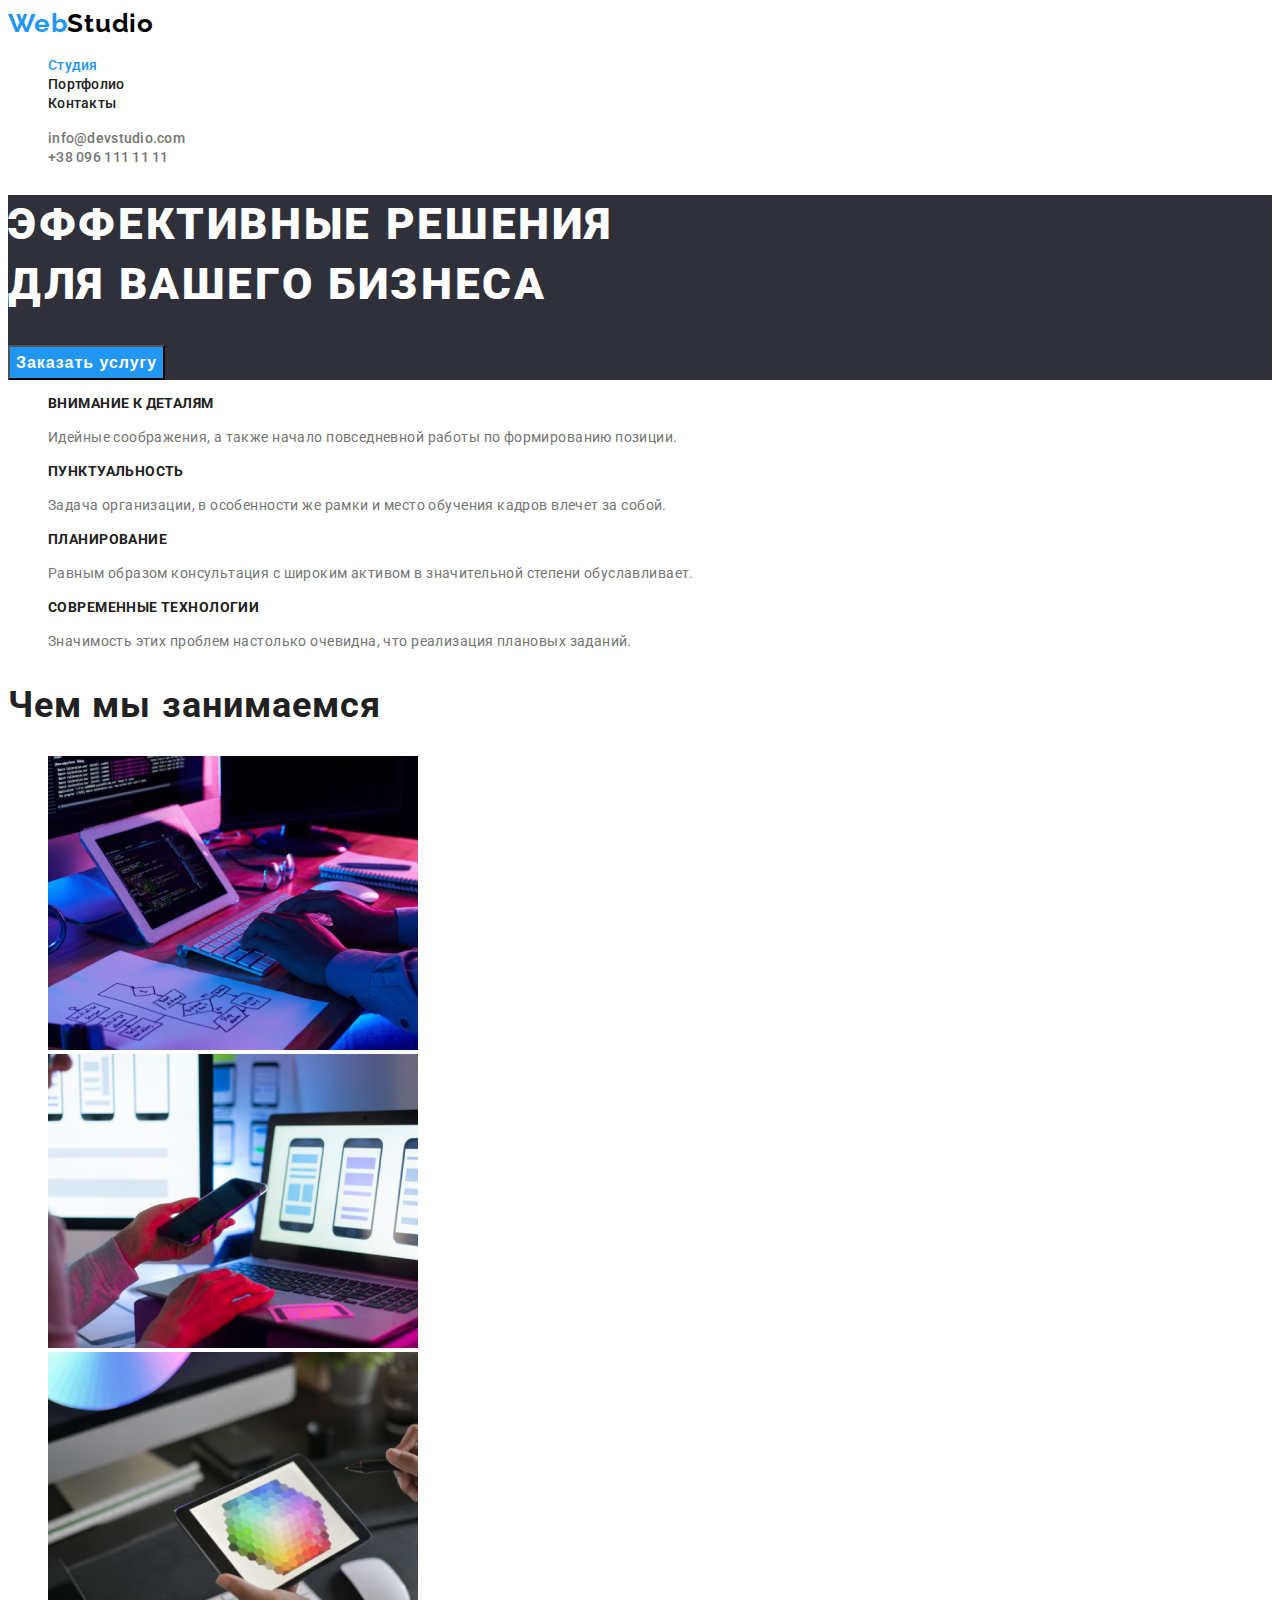
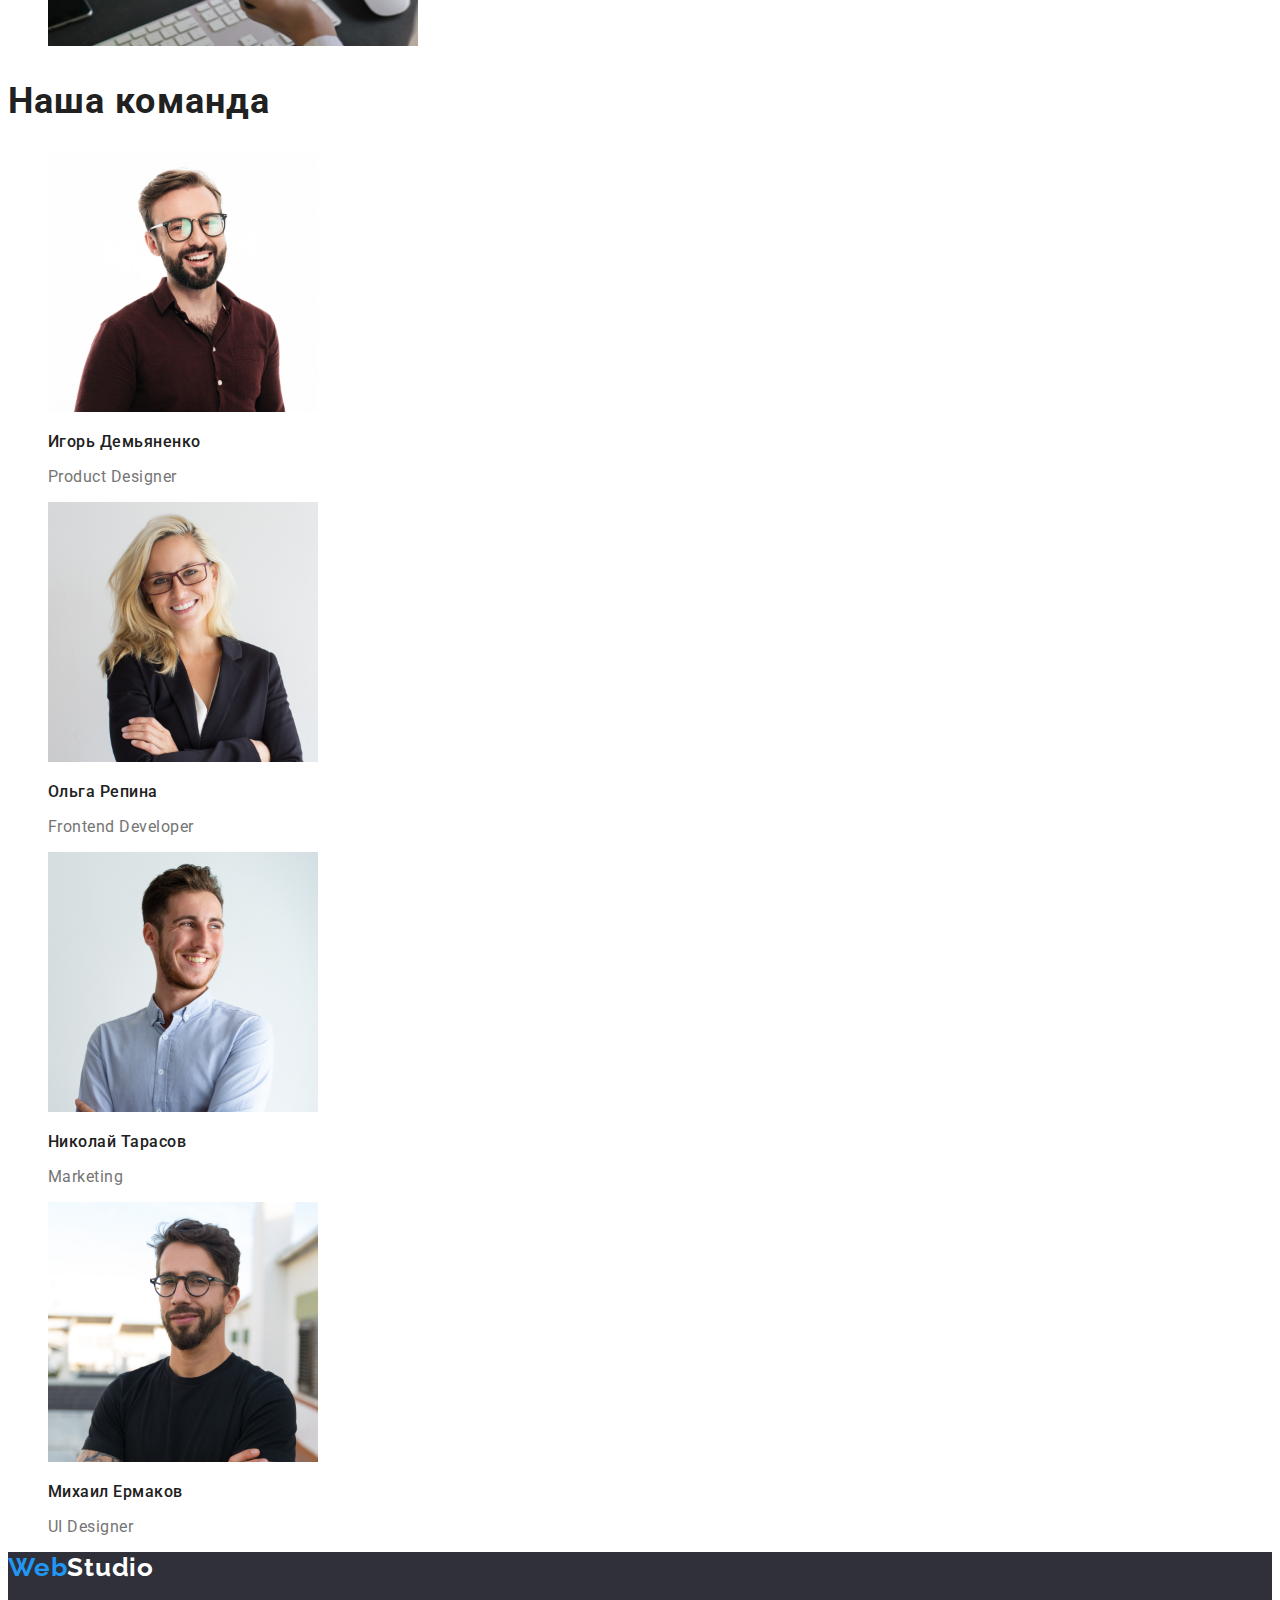
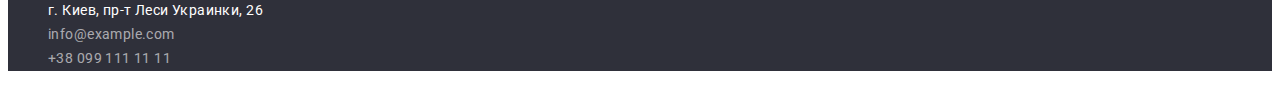
==== index.html @ e6ce5f7b "Initial commit" ====
<!DOCTYPE html>
<html lang="ru">
<head>
    <meta charset="UTF-8">
    <meta http-equiv="X-UA-Compatible" content="IE=edge">
    <meta name="viewport" content="width=device-width, initial-scale=1.0">
    <title>Webstudio</title>
    <!-- Project fonts -->
    <link rel="preconnect" href="https://fonts.gstatic.com">
    <link href="https://fonts.googleapis.com/css2?family=Raleway:wght@700&family=Roboto:wght@400;500;700;900&display=swap"
        rel="stylesheet">
    <!--Custom styles-->    
    <link rel="stylesheet" href="./css/styles.css">
</head>
<body>
    <header class="page-header">
        <!-- the logo is a link -->
        <a class="logo-link link" href="./index.html" lang="en" aria-label="logo webstudio"><span class="logo-accent">Web</span>Studio</a>
        <!-- main navigation -->
        <nav class="nav">
            <ul class="nav-list list">
                <li class="nav-item"><a class="nav-link current link" href="">Студия</a></li>
                <li class="nav-item"><a class="nav-link link" href="./portfolio.html">Портфолио</a></li>
                <li class="nav-item"><a class="nav-link link" href="">Контакты</a></li>
            </ul>
        </nav>
            <ul class="contact-header list">
                <li><a class="mail-link link" href="mailto:info@devstudio.com">info@devstudio.com</a></li>
                <li><a class="mail-link link" href="tel:+380961111111">+38 096 111 11 11</a></li>
            </ul>
    </header>
    <!-- unique page content -->
    <main>
        <!-- solutions for your business -->
        <section class="hero">
            <h1 class="hero-title">Эффективные решения <br> для вашего бизнеса</h1>
            <button class="modal-btn" type="button">Заказать услугу</button>
        </section>
        <!-- features -->
        <section class="section">
            <h2 class="section-title" hidden>Особенности</h2>
            <ul class="feature-list list">
                <li>
                    <h3 class="title">Внимание к деталям</h3>
                    <p class="description">Идейные соображения, а также начало повседневной работы по формированию позиции.</p>
                </li>
                <li>
                    <h3 class="title">Пунктуальность</h3>
                    <p class="description">Задача организации, в особенности же рамки и место обучения кадров влечет за собой.</p>
                </li>
                <li>
                    <h3 class="title">Планирование</h3>
                    <p class="description">Равным образом консультация с широким активом в значительной степени обуславливает.</p>
                </li>
                <li>
                    <h3 class="title">Современные технологии</h3>
                    <p class="description">Значимость этих проблем настолько очевидна, что реализация плановых заданий.</p>
                </li>
            </ul>
        </section>
        <!-- What are we doing -->
        <section class="section-works">
            <h2 class="section-title"> Чем мы занимаемся</h2>
            <ul class="work-list list">
                <li class="work-list-item"><img class="work-list-img" src="./images/we-doing/box-1.png" alt="programming" width="370" height="294"></li>
                <li class="work-list-item"><img class="work-list-img" src="./images/we-doing/box-2.png" alt="adaptive layout" width="370" height="294"></li>
                <li class="work-list-item"><img class="work-list-img" src="./images/we-doing/box-3.png" alt="design" width="370" height="294"></li>
            </ul>
        </section>
        <!-- our-team -->
        <section class="section">
            <h2 class="section-title">Наша команда</h2>
            <ul class="team-list list">
                <li class="team-list-item">
                    <img src="./images/our-team/demyanenko.jpg" alt="igor demyanenko" width="270" height="260">
                    <h3 class="name-title">Игорь Демьяненко</h3>
                    <p class="subtitle">Product Designer</p>
                </li>
                <li>
                    <img src="./images/our-team/repina.jpg" alt="olga repina" width="270" height="260">
                    <h3 class="name-title">Ольга Репина</h3>
                    <p class="subtitle">Frontend Developer</p>
                </li>
                <li>
                    <img src="./images/our-team/tarasov.jpg" alt="nikolay tarasov" width="270" height="260">
                    <h3 class="name-title">Николай Тарасов</h3>
                    <p class="subtitle">Marketing</p>
                </li>
                <li>
                    <img src="./images/our-team/ermakov.jpg" alt="mihail ermakov" width="270" height="260">
                    <h3 class="name-title">Михаил Ермаков</h3>
                    <p class="subtitle">UI Designer</p>
                </li>
            </ul>
        </section>
    </main>
    <!-- footer -->
    <footer class="section-footer">
        <a class="logo-link link" href="./index.html" lang="en" aria-label="логотип веб студия"><span class="logo-accent">Web</span>Studio</a>
        <!-- address -->
        <address class="contact"> 
            <ul class="contact-footer list">
                <li>
                    <a class="map-link link" href="https://goo.gl/maps/AoBXLDuAUuv2pjhq7" target="_blank" rel="noopener noreferrer">г. Киев, пр-т
                        Леси Украинки, 26</a>
                </li>
                <li>
                    <a class="mail-link link" href="mailto:info@example.com">info@example.com</a>
                </li>
                <li>
                    <a class="tel-link link" href="tel:+380991111111">+38 099 111 11 11</a>
                </li>
            </ul>
        </address>
    </footer>
</body>
</html>
---- css/styles.css ----
:root {
  --title-text-color: #212121;
  --accent-color: #2196f3;
  --primary-text-color: #757575;
  --brand-color: #000000;
  --text-decoration-color: rgba(255, 255, 255, 0.6);
  --main-text-color: #ffffff;
  --main-font: "Roboto", sans-serif;
  --secondary-font: "Raleway", sans-serif;
  --modal-button-color: #188ce8;
  --secondary-button-color: #f5f4fa;
  --secondary-background-color: #2f303a;
}

.list {
  list-style: none;
}

.link {
  text-decoration: none;
}

body {
  font-family: var(--main-font);
  background-color: #ffffff;
  color: var(--primary-text-color);
}

/* ===================== COMPONENTS ==================*/

.description {
  font-size: 14px;
  line-height: 1.71;
  letter-spacing: 0.03em;
}

/* set one color to headers h2 */
.section-title {
  font-size: 36px;
  line-height: 1.17;
  letter-spacing: 0.03em;
  color: var(--title-text-color);
}

/* ================== END COMPONENTS==================*/

/* =================== HEADER ======================== */

.logo-link {
  font-family: var(--secondary-font);
  font-weight: 700;
  font-size: 26px;
  line-height: 1.19;
  letter-spacing: 0.03em;
  color: var(--brand-color);
}

.logo-accent {
  color: var(--accent-color);
}

/* navigation menu */
.nav-link {
  font-weight: 500;
  font-size: 14px;
  line-height: 1.14;
  letter-spacing: 0.02em;
  color: var(--title-text-color);
}

/* Added style to links navigation menu on focus and on hover */
.nav-link:hover,
.nav-link:focus {
  color: var(--accent-color);
}

.nav-list .nav-link.current {
  color: var(--accent-color);
}

.contact-header a {
  font-weight: 500;
  font-size: 14px;
  line-height: 1.14;
  letter-spacing: 0.02em;
  color: var(--primary-text-color);
}

.mail-link:hover,
.mail-link:focus {
  color: var(--accent-color);
}

.tel-link:hover,
.tel-link:focus {
  color: var(--accent-color);
}
/* ================== END HEADER ==================== */

/* ======================== HERO ==================== */
.hero {
  background-color: var(--secondary-background-color);
}

.hero-title {
  font-weight: 900;
  font-size: 44px;
  line-height: 1.36;
  letter-spacing: 0.06em;
  text-transform: uppercase;
  color: var(--main-text-color);
}

.modal-btn {
  font-weight: 700;
  font-size: 16px;
  line-height: 1.87;
  letter-spacing: 0.06em;
  background-color: var(--accent-color);
  color: var(--main-text-color);
  cursor: pointer;
}

/* Added styles to the button on focus, on hover */
.modal-btn:hover,
.modal-btn:focus {
  background-color: var(--modal-button-color);
}

/* ====================== END HERO ================== */

/* ===================== FEATURES =================== */
/* set one color to headers h3 in section feature*/
.feature-list .title {
  font-size: 14px;
  line-height: 1.14;
  letter-spacing: 0.03em;
  text-transform: uppercase;
  color: var(--title-text-color);
}

/* ======================= END FEATURES ============= */

/* ======================= WORKS ==================== */

/* ====================== END WORKS =========  */

/* ====================== TEAM ==============  */
.subtitle {
  font-size: 16px;
  line-height: 1.19;
  letter-spacing: 0.03em;
}

.name-title {
  font-weight: 500;
  font-size: 16px;
  line-height: 1.19;
  letter-spacing: 0.03em;
  color: var(--title-text-color);
}

/* ====================== END TEAM ==============  */

/* ================= FOOTER =================== */
.section-footer .logo-link {
  font-family: var(--secondary-font);
  font-weight: 700;
  font-size: 26px;
  line-height: 1.19;
  letter-spacing: 0.03em;
  color: var(--main-text-color);
}

.logo-accent {
  color: var(--accent-color);
}

.section-footer {
  background-color: var(--secondary-background-color);
}

.contact-footer a {
  font-style: normal;
  font-size: 14px;
  line-height: 1.71;
  letter-spacing: 0.03em;
  color: var(--text-decoration-color);
}

.contact-footer .map-link {
  color: var(--main-text-color);
}

.contact-footer .mail-link:hover,
.contact-footer .mail-link:focus {
  color: var(--accent-color);
}

.contact-footer .tel-link:hover,
.contact-footer .tel-link:focus {
  color: var(--accent-color);
}

.contact-footer .map-link:hover,
.contact-footer .map-link:focus {
  color: var(--accent-color);
}

/* ================ END FOOTER ============== */
/* ================ PORTFOLIO ==================== */
.portfolio-item .subtitle {
  font-weight: normal;
  font-size: 16px;
  line-height: 1.87;
  letter-spacing: 0.03em;
  color: var(--primary-text-color);
}

.portfolio-item .title {
  font-size: 18px;
  line-height: 2;
  letter-spacing: 0.06em;
  color: var(--title-text-color);
}
.filter-button {
  font-weight: 500;
  font-size: 16px;
  line-height: 1.62;
  letter-spacing: 0.03em;
  color: var(--title-text-color);
  background-color: var(--secondary-button-color);
  cursor: pointer;
}

/* Added styles to the filter button on focus, on hover */
.filter-button:hover,
.filter-button:focus {
  color: var(--main-text-color);
  background-color: var(--accent-color);
}
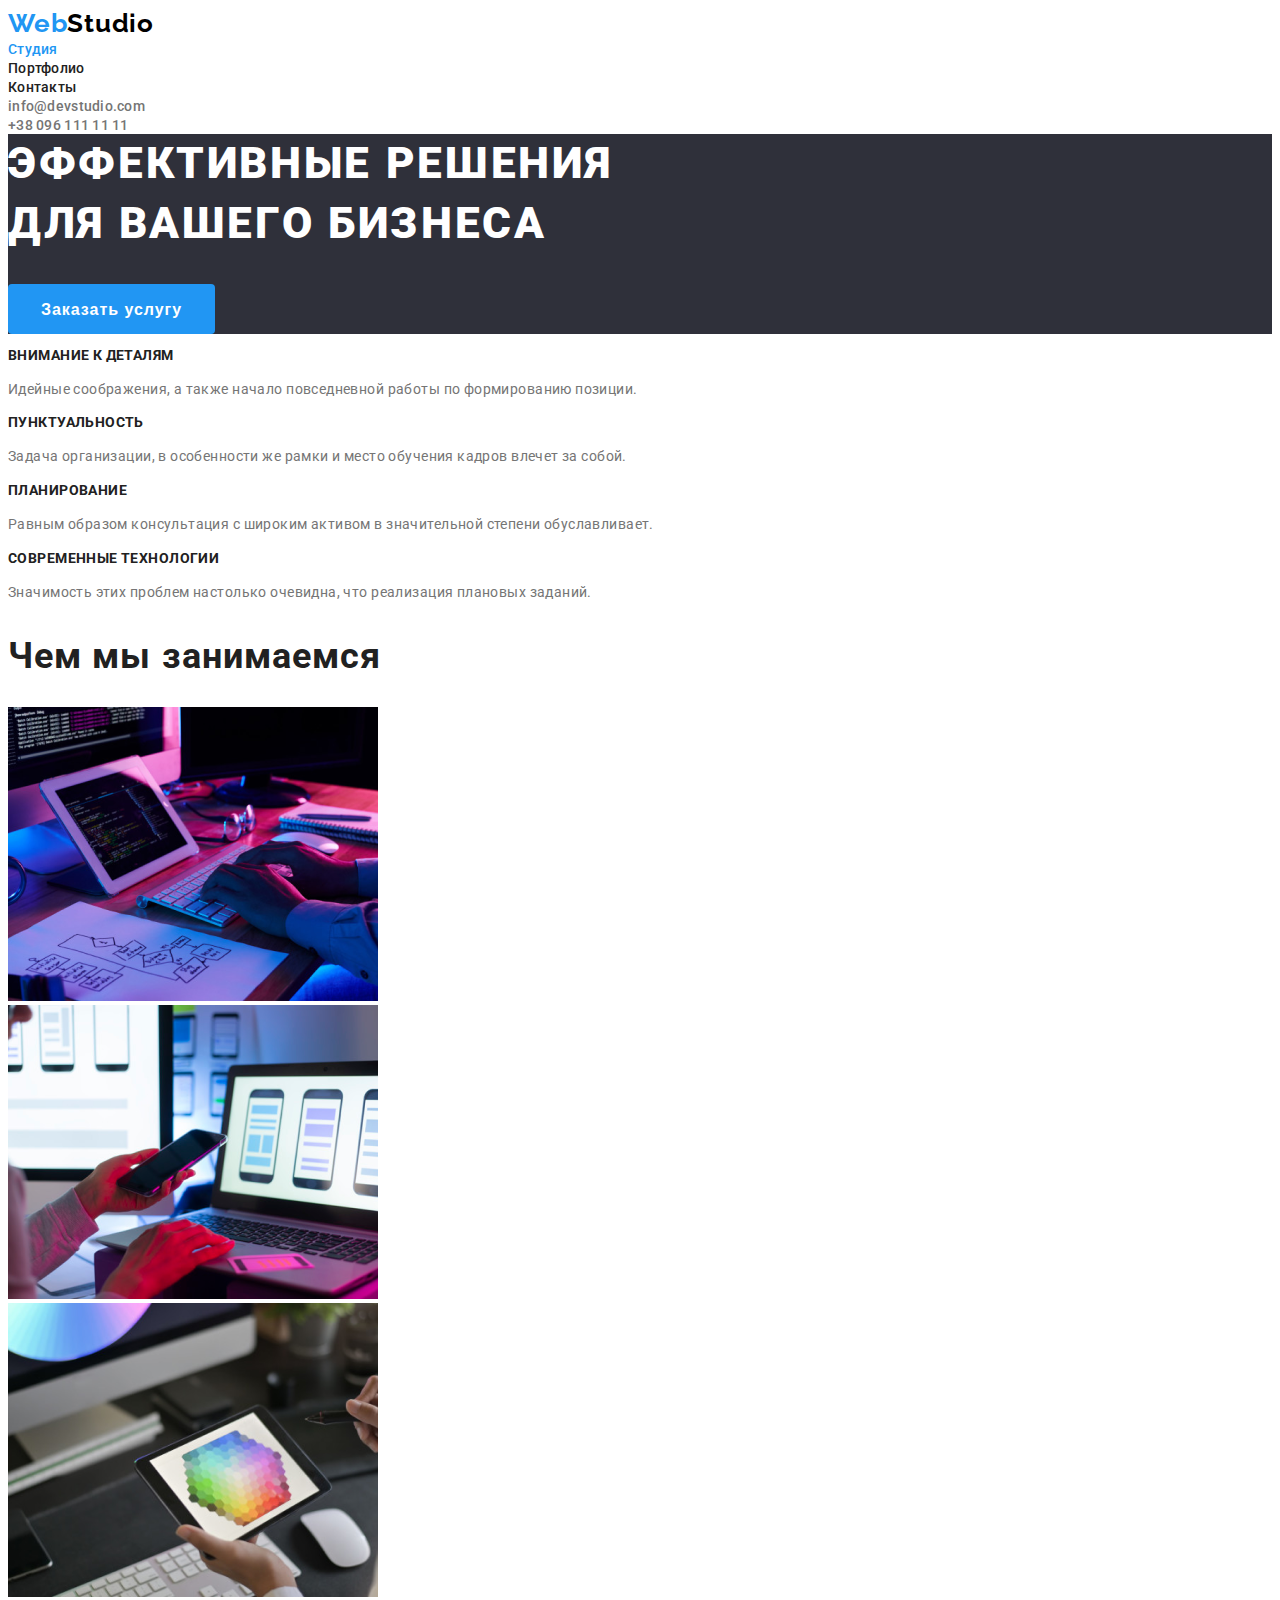
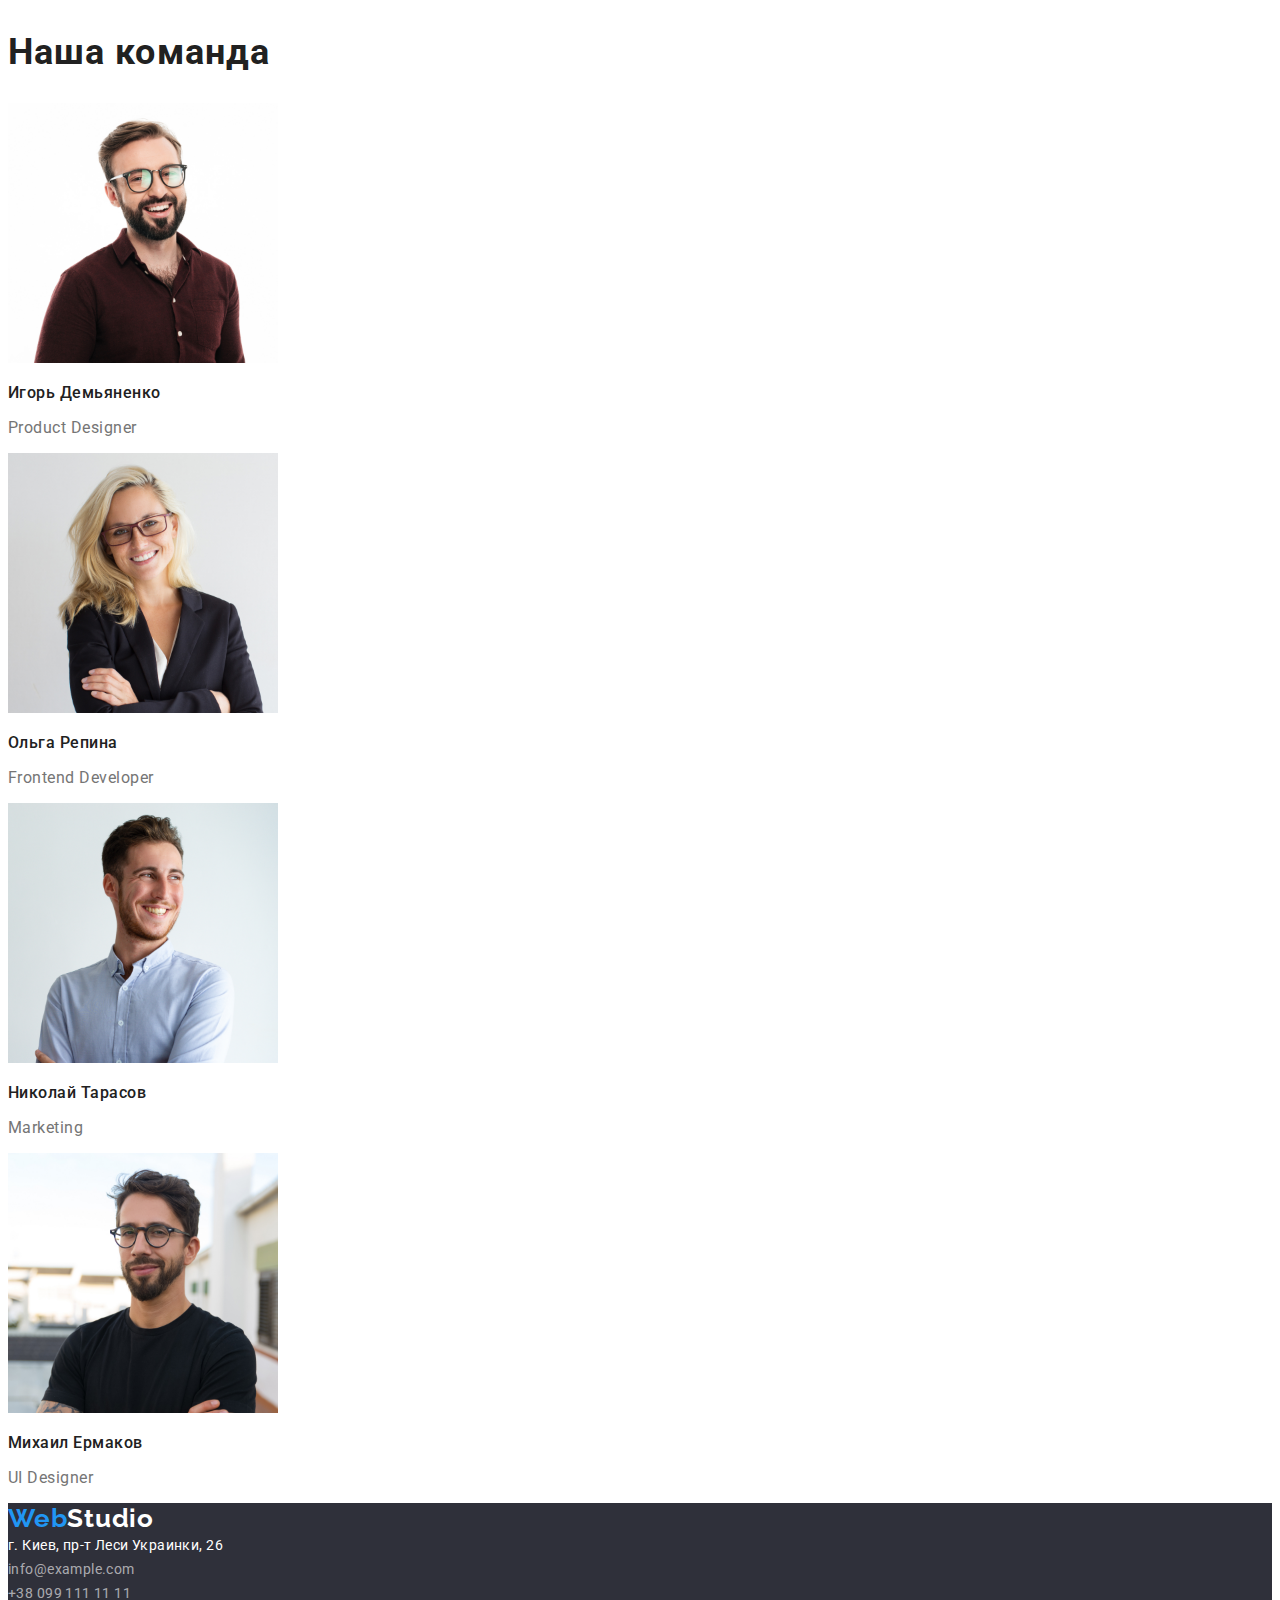
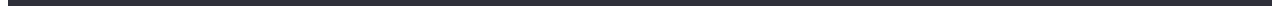
==== commit debc4ab2: "adds decoration to button, lists" ====
--- a/index.html
+++ b/index.html
@@ -14,20 +14,25 @@
 </head>
 <body>
     <header class="page-header">
-        <!-- the logo is a link -->
-        <a class="logo-link link" href="./index.html" lang="en" aria-label="logo webstudio"><span class="logo-accent">Web</span>Studio</a>
-        <!-- main navigation -->
-        <nav class="nav">
-            <ul class="nav-list list">
-                <li class="nav-item"><a class="nav-link current link" href="">Студия</a></li>
-                <li class="nav-item"><a class="nav-link link" href="./portfolio.html">Портфолио</a></li>
-                <li class="nav-item"><a class="nav-link link" href="">Контакты</a></li>
-            </ul>
-        </nav>
+        <div class="containar">
+            <!-- the logo is a link -->
+            <a class="logo-link link" href="./index.html" lang="en" aria-label="logo webstudio"><span
+                    class="logo-accent">Web</span>Studio</a>
+            <!-- main navigation -->
+            <nav class="nav">
+                <ul class="nav-list list">
+                    <li class="nav-item"><a class="nav-link current link" href="">Студия</a></li>
+                    <li class="nav-item"><a class="nav-link link" href="./portfolio.html">Портфолио</a></li>
+                    <li class="nav-item"><a class="nav-link link" href="">Контакты</a></li>
+                </ul>
+            </nav>
+        </div>
+        <div class="containar-contact">
             <ul class="contact-header list">
                 <li><a class="mail-link link" href="mailto:info@devstudio.com">info@devstudio.com</a></li>
-                <li><a class="mail-link link" href="tel:+380961111111">+38 096 111 11 11</a></li>
+                <li><a class="tel-link link" href="tel:+380961111111">+38 096 111 11 11</a></li>
             </ul>
+        </div>
     </header>
     <!-- unique page content -->
     <main>
--- a/css/styles.css
+++ b/css/styles.css
@@ -14,6 +14,8 @@
 
 .list {
   list-style: none;
+  margin: 0;
+  padding: 0;
 }
 
 .link {
@@ -103,6 +105,10 @@
 }
 
 .hero-title {
+  margin-top: 0;
+  margin-bottom: 30px;
+
+
   font-weight: 900;
   font-size: 44px;
   line-height: 1.36;
@@ -112,6 +118,16 @@
 }
 
 .modal-btn {
+  display: inline-block;
+  border-radius: 4px;
+  border: 1px solid transparent;
+  padding: 10px 32px;
+  min-width: 200px;
+  height: 50px;
+  text-align: center;
+  
+  
+
   font-weight: 700;
   font-size: 16px;
   line-height: 1.87;
@@ -119,6 +135,8 @@
   background-color: var(--accent-color);
   color: var(--main-text-color);
   cursor: pointer;
+  
+
 }
 
 /* Added styles to the button on focus, on hover */
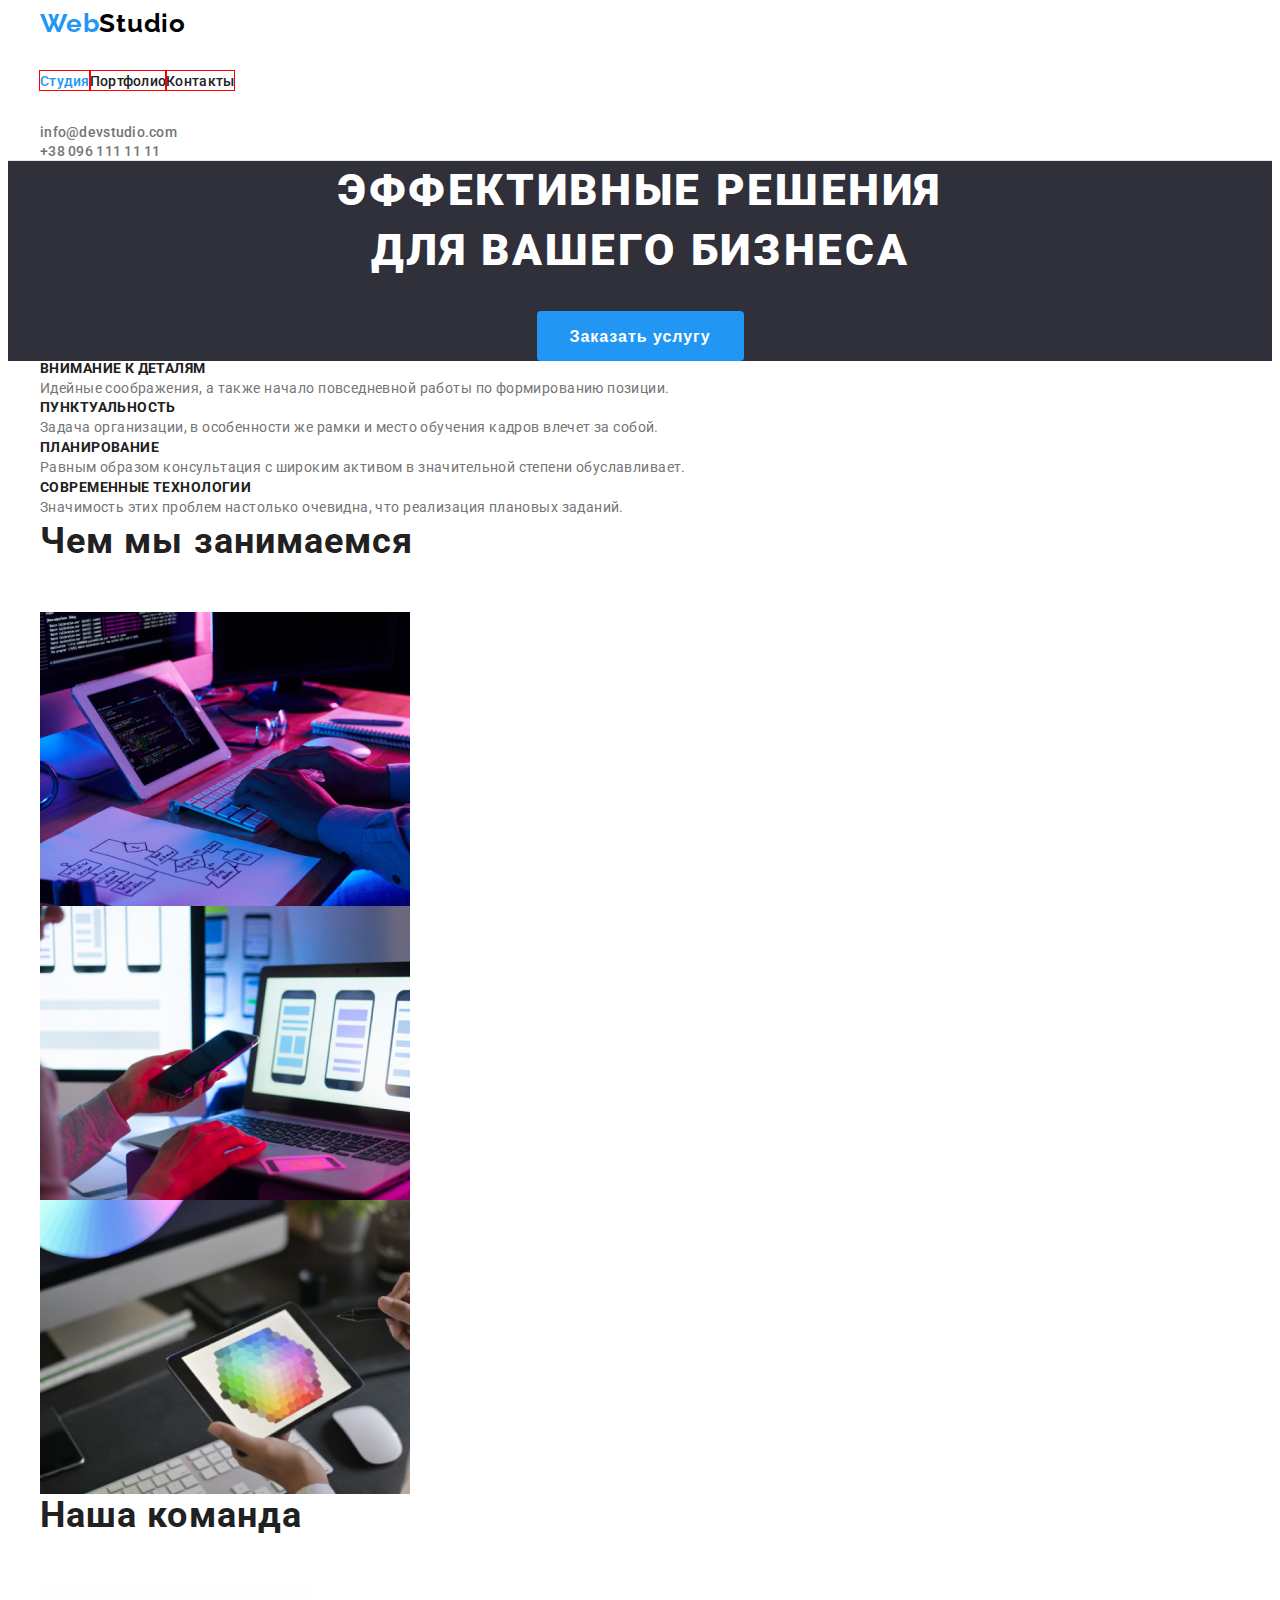
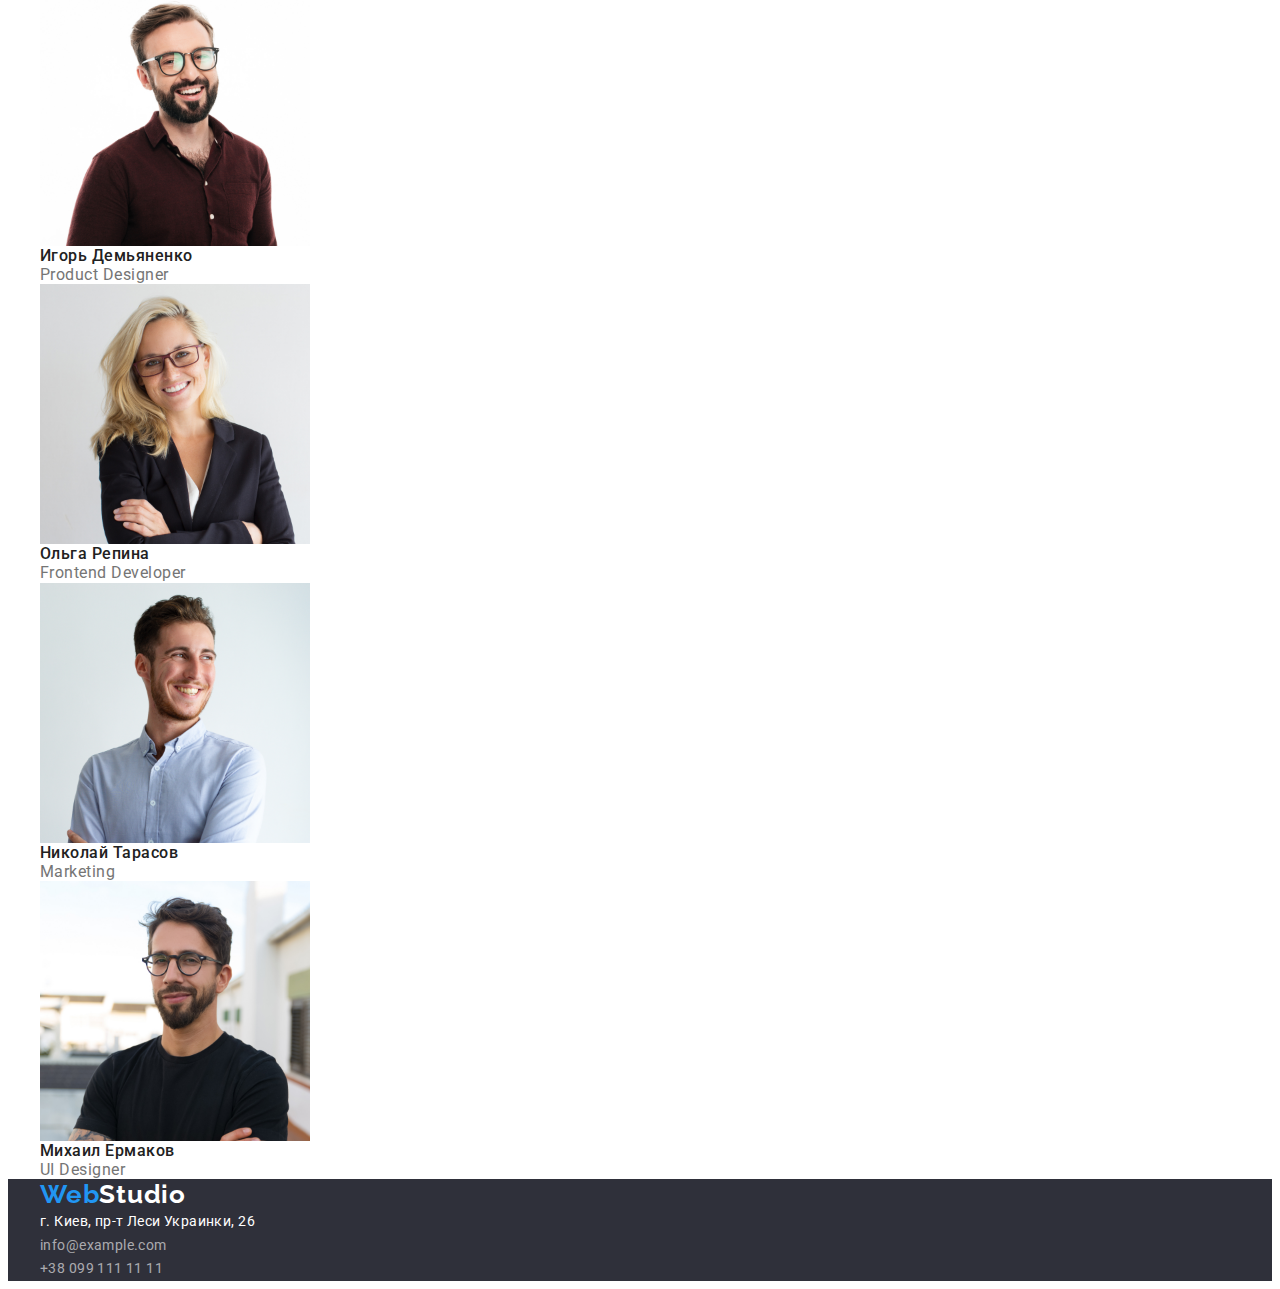
==== commit b1669de0: "ad margin/padding" ====
--- a/index.html
+++ b/index.html
@@ -9,6 +9,10 @@
     <link rel="preconnect" href="https://fonts.gstatic.com">
     <link href="https://fonts.googleapis.com/css2?family=Raleway:wght@700&family=Roboto:wght@400;500;700;900&display=swap"
         rel="stylesheet">
+    <!--moden-normalize-->    
+    <link rel="stylesheet" href="https://cdnjs.cloudflare.com/ajax/libs/modern-normalize/1.1.0/modern-normalize.min.css"
+        integrity="sha512-wpPYUAdjBVSE4KJnH1VR1HeZfpl1ub8YT/NKx4PuQ5NmX2tKuGu6U/JRp5y+Y8XG2tV+wKQpNHVUX03MfMFn9Q=="
+        crossorigin="anonymous" referrerpolicy="no-referrer" />
     <!--Custom styles-->    
     <link rel="stylesheet" href="./css/styles.css">
 </head>
@@ -26,8 +30,6 @@
                     <li class="nav-item"><a class="nav-link link" href="">Контакты</a></li>
                 </ul>
             </nav>
-        </div>
-        <div class="containar-contact">
             <ul class="contact-header list">
                 <li><a class="mail-link link" href="mailto:info@devstudio.com">info@devstudio.com</a></li>
                 <li><a class="tel-link link" href="tel:+380961111111">+38 096 111 11 11</a></li>
@@ -43,80 +45,96 @@
         </section>
         <!-- features -->
         <section class="section">
-            <h2 class="section-title" hidden>Особенности</h2>
-            <ul class="feature-list list">
-                <li>
-                    <h3 class="title">Внимание к деталям</h3>
-                    <p class="description">Идейные соображения, а также начало повседневной работы по формированию позиции.</p>
-                </li>
-                <li>
-                    <h3 class="title">Пунктуальность</h3>
-                    <p class="description">Задача организации, в особенности же рамки и место обучения кадров влечет за собой.</p>
-                </li>
-                <li>
-                    <h3 class="title">Планирование</h3>
-                    <p class="description">Равным образом консультация с широким активом в значительной степени обуславливает.</p>
-                </li>
-                <li>
-                    <h3 class="title">Современные технологии</h3>
-                    <p class="description">Значимость этих проблем настолько очевидна, что реализация плановых заданий.</p>
-                </li>
-            </ul>
+            <div class="containar">
+                <h2 class="section-title" hidden>Особенности</h2>
+                <ul class="feature-list list">
+                    <li>
+                        <h3 class="title">Внимание к деталям</h3>
+                        <p class="description">Идейные соображения, а также начало повседневной работы по формированию позиции.</p>
+                    </li>
+                    <li>
+                        <h3 class="title">Пунктуальность</h3>
+                        <p class="description">Задача организации, в особенности же рамки и место обучения кадров влечет за собой.</p>
+                    </li>
+                    <li>
+                        <h3 class="title">Планирование</h3>
+                        <p class="description">Равным образом консультация с широким активом в значительной степени обуславливает.</p>
+                    </li>
+                    <li>
+                        <h3 class="title">Современные технологии</h3>
+                        <p class="description">Значимость этих проблем настолько очевидна, что реализация плановых заданий.</p>
+                    </li>
+                </ul>
+
+            </div>
         </section>
+
         <!-- What are we doing -->
         <section class="section-works">
-            <h2 class="section-title"> Чем мы занимаемся</h2>
-            <ul class="work-list list">
-                <li class="work-list-item"><img class="work-list-img" src="./images/we-doing/box-1.png" alt="programming" width="370" height="294"></li>
-                <li class="work-list-item"><img class="work-list-img" src="./images/we-doing/box-2.png" alt="adaptive layout" width="370" height="294"></li>
-                <li class="work-list-item"><img class="work-list-img" src="./images/we-doing/box-3.png" alt="design" width="370" height="294"></li>
-            </ul>
+            <div class="containar">
+                <h2 class="section-title"> Чем мы занимаемся</h2>
+                <ul class="work-list list">
+                    <li class="work-list-item"><img class="work-list-img" src="./images/we-doing/box-1.png" alt="programming"
+                            width="370" height="294"></li>
+                    <li class="work-list-item"><img class="work-list-img" src="./images/we-doing/box-2.png" alt="adaptive layout"
+                            width="370" height="294"></li>
+                    <li class="work-list-item"><img class="work-list-img" src="./images/we-doing/box-3.png" alt="design" width="370"
+                            height="294"></li>
+                </ul>
+            </div>
         </section>
+
         <!-- our-team -->
         <section class="section">
-            <h2 class="section-title">Наша команда</h2>
-            <ul class="team-list list">
-                <li class="team-list-item">
-                    <img src="./images/our-team/demyanenko.jpg" alt="igor demyanenko" width="270" height="260">
-                    <h3 class="name-title">Игорь Демьяненко</h3>
-                    <p class="subtitle">Product Designer</p>
-                </li>
-                <li>
-                    <img src="./images/our-team/repina.jpg" alt="olga repina" width="270" height="260">
-                    <h3 class="name-title">Ольга Репина</h3>
-                    <p class="subtitle">Frontend Developer</p>
-                </li>
-                <li>
-                    <img src="./images/our-team/tarasov.jpg" alt="nikolay tarasov" width="270" height="260">
-                    <h3 class="name-title">Николай Тарасов</h3>
-                    <p class="subtitle">Marketing</p>
-                </li>
-                <li>
-                    <img src="./images/our-team/ermakov.jpg" alt="mihail ermakov" width="270" height="260">
-                    <h3 class="name-title">Михаил Ермаков</h3>
-                    <p class="subtitle">UI Designer</p>
-                </li>
-            </ul>
+            <div class="containar">
+                <h2 class="section-title">Наша команда</h2>
+                <ul class="team-list list">
+                    <li class="team-list-item">
+                        <img src="./images/our-team/demyanenko.jpg" alt="igor demyanenko" width="270" height="260">
+                        <h3 class="name-title">Игорь Демьяненко</h3>
+                        <p class="subtitle">Product Designer</p>
+                    </li>
+                    <li>
+                        <img src="./images/our-team/repina.jpg" alt="olga repina" width="270" height="260">
+                        <h3 class="name-title">Ольга Репина</h3>
+                        <p class="subtitle">Frontend Developer</p>
+                    </li>
+                    <li>
+                        <img src="./images/our-team/tarasov.jpg" alt="nikolay tarasov" width="270" height="260">
+                        <h3 class="name-title">Николай Тарасов</h3>
+                        <p class="subtitle">Marketing</p>
+                    </li>
+                    <li>
+                        <img src="./images/our-team/ermakov.jpg" alt="mihail ermakov" width="270" height="260">
+                        <h3 class="name-title">Михаил Ермаков</h3>
+                        <p class="subtitle">UI Designer</p>
+                    </li>
+                </ul>
+            </div>
         </section>
     </main>
     <!-- footer -->
     <footer class="section-footer">
-        <a class="logo-link link" href="./index.html" lang="en" aria-label="логотип веб студия"><span class="logo-accent">Web</span>Studio</a>
-        <!-- address -->
-        <address class="contact"> 
-            <ul class="contact-footer list">
-                <li>
-                    <a class="map-link link" href="https://goo.gl/maps/AoBXLDuAUuv2pjhq7" target="_blank" rel="noopener noreferrer">г. Киев, пр-т
-                        Леси Украинки, 26</a>
-                </li>
-                <li>
-                    <a class="mail-link link" href="mailto:info@example.com">info@example.com</a>
-                </li>
-                <li>
-                    <a class="tel-link link" href="tel:+380991111111">+38 099 111 11 11</a>
-                </li>
-            </ul>
-        </address>
+        <div class="containar">
+            <a class="logo-link link" href="./index.html" lang="en" aria-label="логотип веб студия"><span
+                    class="logo-accent">Web</span>Studio</a>
+            <!-- address -->
+            <address class="contact">
+                <ul class="contact-footer list">
+                    <li>
+                        <a class="map-link link" href="https://goo.gl/maps/AoBXLDuAUuv2pjhq7" target="_blank"
+                            rel="noopener noreferrer">г. Киев, пр-т
+                            Леси Украинки, 26</a>
+                    </li>
+                    <li>
+                        <a class="mail-link link" href="mailto:info@example.com">info@example.com</a>
+                    </li>
+                    <li>
+                        <a class="tel-link link" href="tel:+380991111111">+38 099 111 11 11</a>
+                    </li>
+                </ul>
+            </address>
+        </div>
     </footer>
 </body>
 </html>--- a/css/styles.css
+++ b/css/styles.css
@@ -28,6 +28,27 @@
   color: var(--primary-text-color);
 }
 
+/*global reset*/
+h1, h2, h3, p {
+  margin: 0;
+}
+
+ul, ol {
+  list0style: none;
+  padding: 0;
+  margin: 0;
+}
+
+a {
+  text-decoration: none;
+}
+
+img {
+  display: block;
+  max-width: 100%;
+  height: auto;
+}
+
 /* ===================== COMPONENTS ==================*/
 
 .description {
@@ -38,6 +59,9 @@
 
 /* set one color to headers h2 */
 .section-title {
+  margin-bottom: 50px; 
+
+
   font-size: 36px;
   line-height: 1.17;
   letter-spacing: 0.03em;
@@ -49,6 +73,10 @@
 /* =================== HEADER ======================== */
 
 .logo-link {
+  margin-top: 24px;
+  margin-bottom: 25px;
+
+
   font-family: var(--secondary-font);
   font-weight: 700;
   font-size: 26px;
@@ -61,6 +89,30 @@
   color: var(--accent-color);
 }
 
+.containar {
+  width: 1200px;
+  margin: 0 auto;
+  padding-left: 15px;
+  padding-right: 15px;
+}
+
+.page-header {
+  border-bottom: 1px solid #E5E5E5;
+}
+
+.nav {
+  margin-top: 32px;
+  margin-bottom: 32px;
+}
+
+.nav-list {
+  display: flex;
+}
+
+.nav-list li {
+  outline: 1px solid red;
+}
+
 /* navigation menu */
 .nav-link {
   font-weight: 500;
@@ -102,12 +154,11 @@
 /* ======================== HERO ==================== */
 .hero {
   background-color: var(--secondary-background-color);
+  text-align: center;
 }
 
 .hero-title {
-  margin-top: 0;
   margin-bottom: 30px;
-
 
   font-weight: 900;
   font-size: 44px;
@@ -124,10 +175,8 @@
   padding: 10px 32px;
   min-width: 200px;
   height: 50px;
-  text-align: center;
+  /*text-align: center;*/
   
-  
-
   font-weight: 700;
   font-size: 16px;
   line-height: 1.87;
@@ -135,8 +184,6 @@
   background-color: var(--accent-color);
   color: var(--main-text-color);
   cursor: pointer;
-  
-
 }
 
 /* Added styles to the button on focus, on hover */
@@ -177,7 +224,6 @@
   letter-spacing: 0.03em;
   color: var(--title-text-color);
 }
-
 /* ====================== END TEAM ==============  */
 
 /* ================= FOOTER =================== */
@@ -224,8 +270,8 @@
 .contact-footer .map-link:focus {
   color: var(--accent-color);
 }
-
 /* ================ END FOOTER ============== */
+
 /* ================ PORTFOLIO ==================== */
 .portfolio-item .subtitle {
   font-weight: normal;
@@ -234,7 +280,6 @@
   letter-spacing: 0.03em;
   color: var(--primary-text-color);
 }
-
 .portfolio-item .title {
   font-size: 18px;
   line-height: 2;
